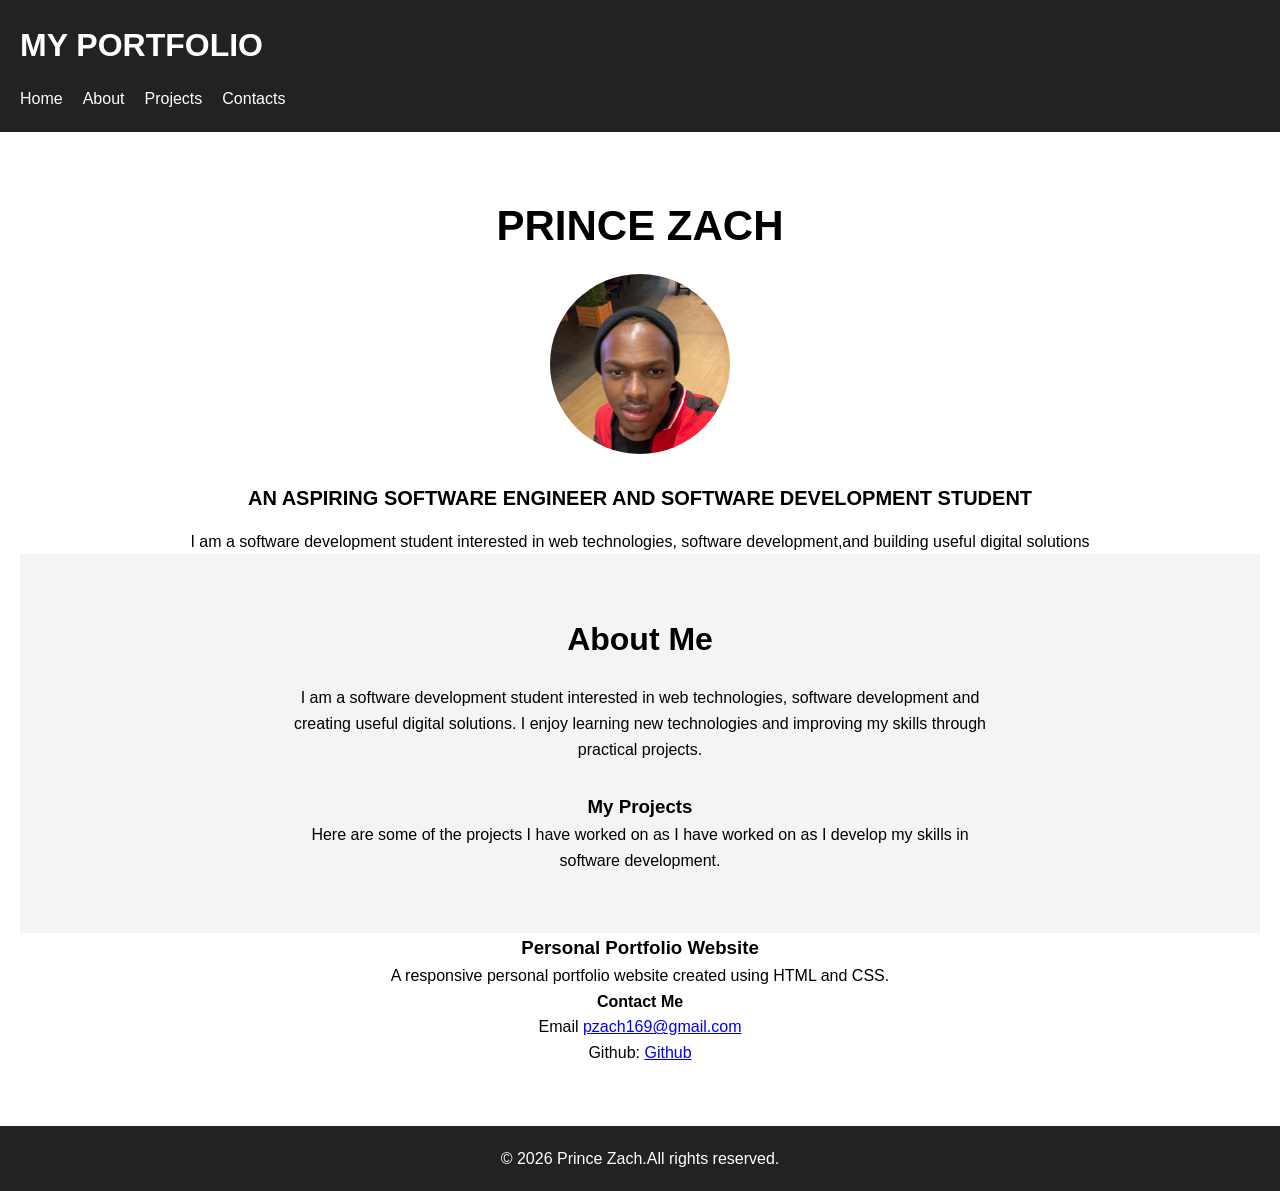
==== index.html @ 0d66fa97 "Add files via upload" ====
<!DOCTYPE html>
<html lang="en">

<head>
    <meta charset="UTF-8">
    <meta name="viewport"
content="width=device-width,
initial-scale=1.0">
    <title>MY PORTFOLIO</title>
    <link rel="stylesheet" href="style.css">
</head>

<body>

<header>
    <h1>MY PORTFOLIO</h1>
    
    <nav>
        <ul>
           <li><a href="#home">Home</a></li>
           <li><a href="#about">About</a></li>
           <li><a href="#projects">Projects</a>
        </li>
           <li><a href="#contacts">Contacts</a>
        </li>

        </ul>
   </nav>
</header>
        <main>
    
    <section id="home">
        <h1>PRINCE ZACH</h1>
        <img src="profile.jpg" alt="A 
        professional photo of me ">

        <p>AN ASPIRING 
            SOFTWARE ENGINEER AND SOFTWARE DEVELOPMENT 
            STUDENT</p>
        <p>
        I am a software development 
        student interested in web technologies,
        software development,and building useful digital solutions    
        </p>
    <section id="About">
    <h2>About Me</h2>
    <p>
    I am a software development student interested in web technologies,
    software development and creating useful digital solutions.
    I enjoy learning new technologies and improving my skills through practical projects.
    </p>
    <h3>My Projects</h3>
    <p>
     Here are some of the projects I have worked on as I have
     worked on as I develop my skills in software 
     development.   
    </p>
    </section>
    <article>
        <h3>Personal Portfolio Website</h3>

        <p>
            A responsive personal portfolio website created using HTML and CSS.

        </p>
    </article>
    <section id="contact">
    <h4>Contact Me</h4>
    <p>
        Email
    <a href="mailto:pzach169@gmail.com">pzach169@gmail.com</a>
    </p>
    <p>
        Github:
        <a href="https://github.com/queenurbie63-creator"target="_blank">Github</a>
    </p>
</section>
</main>
<footer>


    <p>&copy;  2026 Prince Zach.All rights 
        reserved.
    </p>
</footer>
 

</body>
</html>
---- style.css ----
* { 
    margin: 0;
    padding: 0;
    box-sizing: border-box;
}
body {
    font-family: Arial, sans-serif;
    line-height: 1.6;
    background-color: #f4f4f4;
}
header {
    background-color: #222222;
    color: white;
    padding: 20px;
}
.logo {
    font-size: 24px;
    font-weight: bold;
}

nav ul{
    list-style: none;
    display: flex;
    gap: 20px;
    margin-top: 15px;
}
nav a {
    color: white;
    text-decoration: none;
}
nav a:hover {
    text-decoration: underline;
}

#home {
    text-align: center;
    padding: 60px 20px;
    background-color: white;
}
#home h1 {
    font-size: 42px;
    margin-bottom: 15px;
}

#home img {
    width: 180px;
    height: 180px;
    object-fit: cover;
    border-radius: 50%;
    margin-bottom: 20px;
}

#home img + p {
    font-size: 20px;
    font-weight: bold;
    margin-bottom: 15px;
}
#home p:last-child {
    max-width: 700px;
    margin: 0 auto;
}

#About {
    padding: 60px 20px;
    text-align: center;
    background-color: #f4f4f4;

}

#About h2 {
    font-size: 32px;
    margin-bottom: 20px;
}

#About p {
    max-width: 700px;
    margin: 0 auto 30px;
}

#Projects {
    padding: 60px 20px;
    background-color: white;
    text-align: center;
}
#Projects h2 {
    font-size: 32px;
    margin-bottom: 20px;
}

#Projects .project {
    max-width: 300px;
    margin:0 auto 30px;
}
#Projects article {
    max-width: 700px;
    margin: 0 auto;
    padding: 25px;
    background-color: #f4f4f4;
    border-radius: 10px;
}
#Projects article h3 {
    font-size: 24px;
    margin-bottom: 15px;
}
#Contact {
    padding: 60px 20px;
    background-color: #f4f4f4;
    text-align: center;
}
#Contact h2 {
    font-size: 32px;
    margin-bottom: 20px;
}

#Contact p {
    margin-bottom: 10px;
}
#Contact a {
    color: #222222;
    font-weight: bold;
    text-decoration: none;
}
#Contact a:hover {
    text-decoration: underline;
}

footer {
    background-color: #222222;
    color: white;
    padding: 20px;
    text-align: center;
    margin-top: 0;
}
@media (max-width: 600px) {
    nav ul {
        flex-direction: column;
        align-items: center;
    }
    #Home h1 {
        font-size: 32px;
    }
    #Home img {
        width: 140px;
        height: 140px;
    }
    #Home
    #About
    #Projects
    #Contact {
        padding: 40px 15px;
    }
}
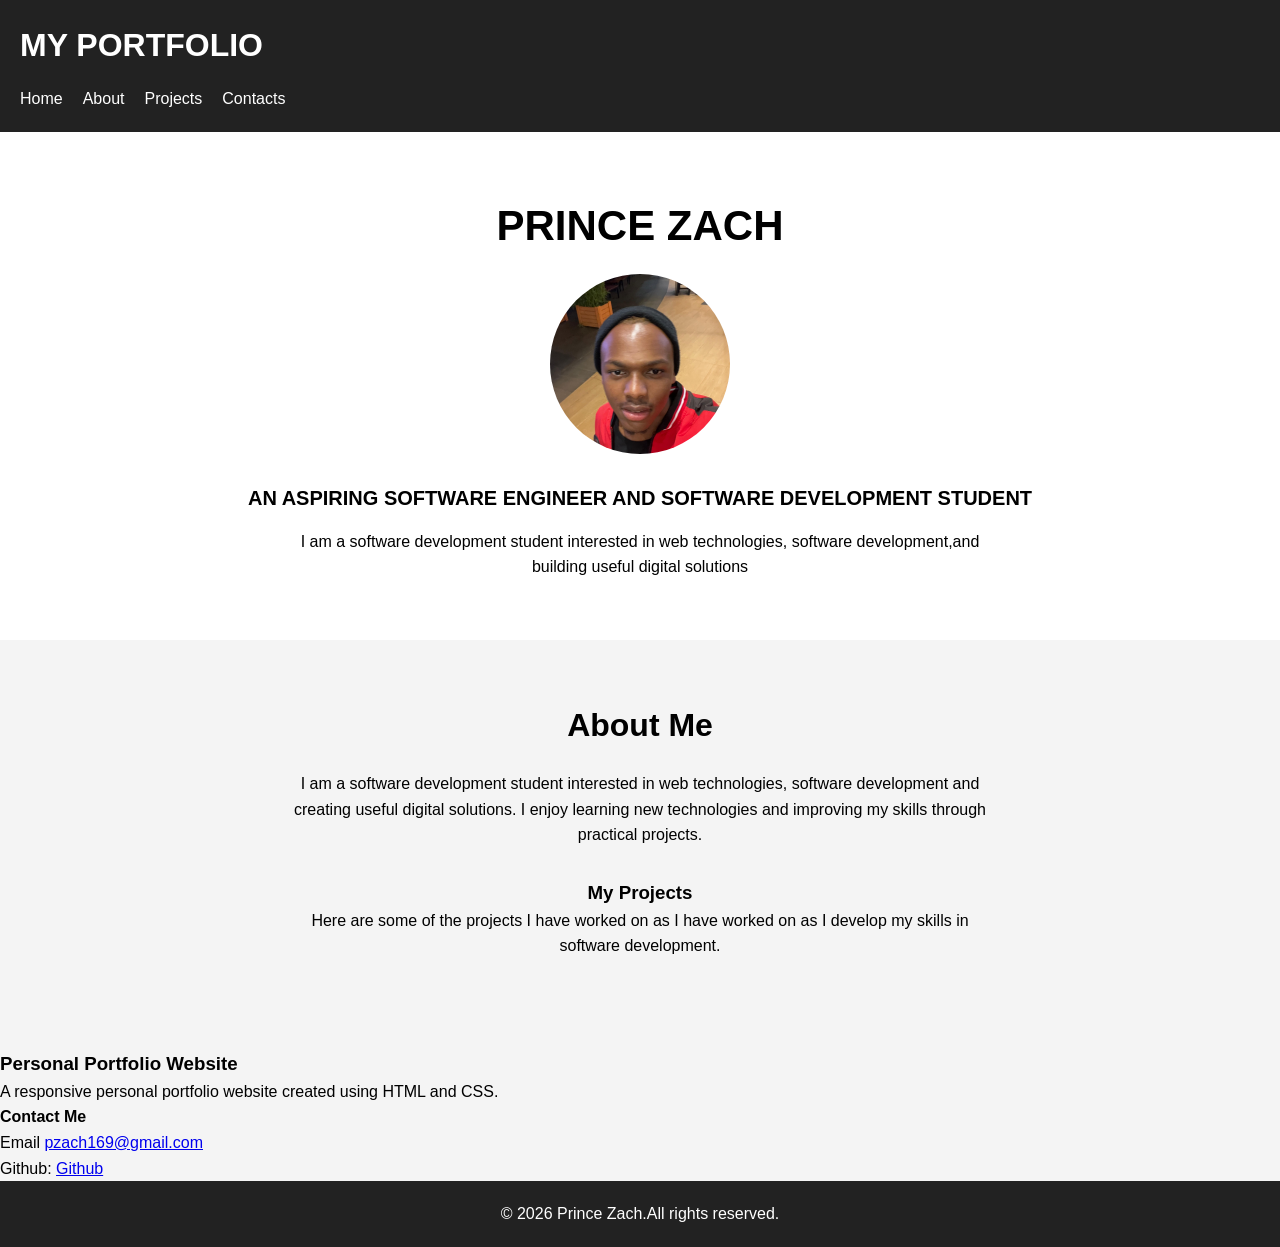
==== commit a5107a99: "Add files via upload" ====
--- a/index.html
+++ b/index.html
@@ -19,9 +19,9 @@
         <ul>
            <li><a href="#home">Home</a></li>
            <li><a href="#about">About</a></li>
-           <li><a href="#projects">Projects</a>
+           <li><a href="projects.html">Projects</a>
         </li>
-           <li><a href="#contacts">Contacts</a>
+           <li><a href="#contact">Contacts</a>
         </li>
 
         </ul>
@@ -42,6 +42,7 @@
         student interested in web technologies,
         software development,and building useful digital solutions    
         </p>
+        </section>
     <section id="About">
     <h2>About Me</h2>
     <p>
@@ -72,7 +73,7 @@
     </p>
     <p>
         Github:
-        <a href="https://github.com/queenurbie63-creator"target="_blank">Github</a>
+        <a href="https://github.com/queenurbie63-creator" target="_blank">Github</a>
     </p>
 </section>
 </main>
--- a/style.css
+++ b/style.css
@@ -102,6 +102,79 @@
     font-size: 24px;
     margin-bottom: 15px;
 }
+#projects > p {
+    max-width: 700px;
+    margin: 0 auto 30px;
+}
+.project-filters button {
+    padding: 10px 18px;
+    margin:5px;
+    border:none;
+    border-radius: 5px;
+    background-color: #222222;
+    color: white;
+    cursor: pointer;
+}
+.project-filters button:hover {
+    opacity: 0.8;
+}
+
+.projects-container {
+    max-width:1000px;
+    margin:0 auto;
+    display:grid;
+    grid-template-columns:repeat(3, 1fr);
+    gap:20px;
+}
+
+.project-card {
+    padding: 25px;
+    background-color: white;
+    border-radius: 10px;
+    text-align:left;
+}
+.project-card h3 {
+    font-size: 22px;
+    margin-bottom: 15px;
+}
+.project-card p {
+    margin-bottom: 15px;
+}
+
+.project-card a {
+    color: #222222;
+    font-weight:bold;
+    text-decoration:none;
+}
+.project-card a:hover {
+    text-decoration:underline;
+}
+#services {
+    padding: 60px 20px;
+    background-color: white;
+    text-align: center;
+}
+
+#services h2 {
+    font-size: 32px;
+    margin-bottom: 30px;
+}
+.services-container {
+    max-width: 1000px;
+    margin: 0 auto;
+    display: grid;
+    grid-template-columns: repeat(3, 1fr);
+    gap: 20px;
+}
+.services-card {
+    padding: 25px;
+    background-color: #f4f4f4;
+    border-radius: 10px;
+}
+.services-card h3 {
+    font-size: 22px;
+    margin-bottom: 15px;
+}
 #Contact {
     padding: 60px 20px;
     background-color: #f4f4f4;
@@ -109,7 +182,43 @@
 }
 #Contact h2 {
     font-size: 32px;
+    margin-bottom: 30px;
+}
+#contact-form {
+    max-width: 500px;
+    margin: 0 auto;
+    text-align: left;
+}
+.form-group {
     margin-bottom: 20px;
+}
+.form-group label {
+    display:block;
+    margin-bottom: 8px;
+    font-weight: bold;
+}
+.form-group input,
+.form-group textarea {
+    width: 100%;
+    padding: 12px;
+    border: 1px solid #cccccc;
+    border-radius: 5px;
+    font-family: Arial, sans-serif;
+}
+#contact-form button {
+    padding: 12px 25px;
+    border: none;
+    border-radius: 5px;
+    background-color: #222222;
+    color: white;
+    cursor: pointer;
+}
+#contact-form button:hover {
+    opacity: 0.8;
+}
+#form-message {
+    margin-top: 15px;
+    font-weight: bold;
 }
 
 #Contact p {
@@ -149,4 +258,72 @@
     #Contact {
         padding: 40px 15px;
     }
-}+}
+
+.projects-container,
+.services-container {
+    grid-template-columns: 1fr;
+}
+.project-card,
+.services-card {
+    text-align: center;
+}
+
+#projects-hero {
+    padding: 60px 20px;
+    background-color: white;
+    text-align: center;
+}
+#projects-hero h1 {
+    font-size: 42px;
+    margin-bottom: 15px;
+}
+#projects-hero p {
+    max-width: 700px;
+    margin: 0 auto;
+}
+#skills {
+    padding: 60px 20px;
+    background-color: white;
+    text-align: center;
+}
+
+#skills h2 {
+    font-size: 32px;
+    margin-bottom: 30px;
+}
+
+.skills-container {
+    max-width: 700px;
+    margin: 0 auto;
+}
+
+.skill h3 {
+    margin-bottom: 8px;
+}
+
+.skill-bar {
+    width: 100%;
+    height: 28px;
+    background-color: #e0e0e0;
+    border: 1px solid #bbbbbb;
+    border-radius: 10px;
+    overflow: hidden;
+}
+.skill-level {
+    height:100%;
+    background-color:#222222;
+    color:white;
+    display:flex;
+    align-items:center;
+    justify-content:flex-end;
+    padding-right:10px;
+    font-size:14px;
+    font-weight:bold;
+}
+
+.html-level { width: 80%; }
+.css-level { width: 80%; }
+.javascript-level { width: 60%; }
+.git-level { width: 70%; }
+.responsive-level { width: 75%; }
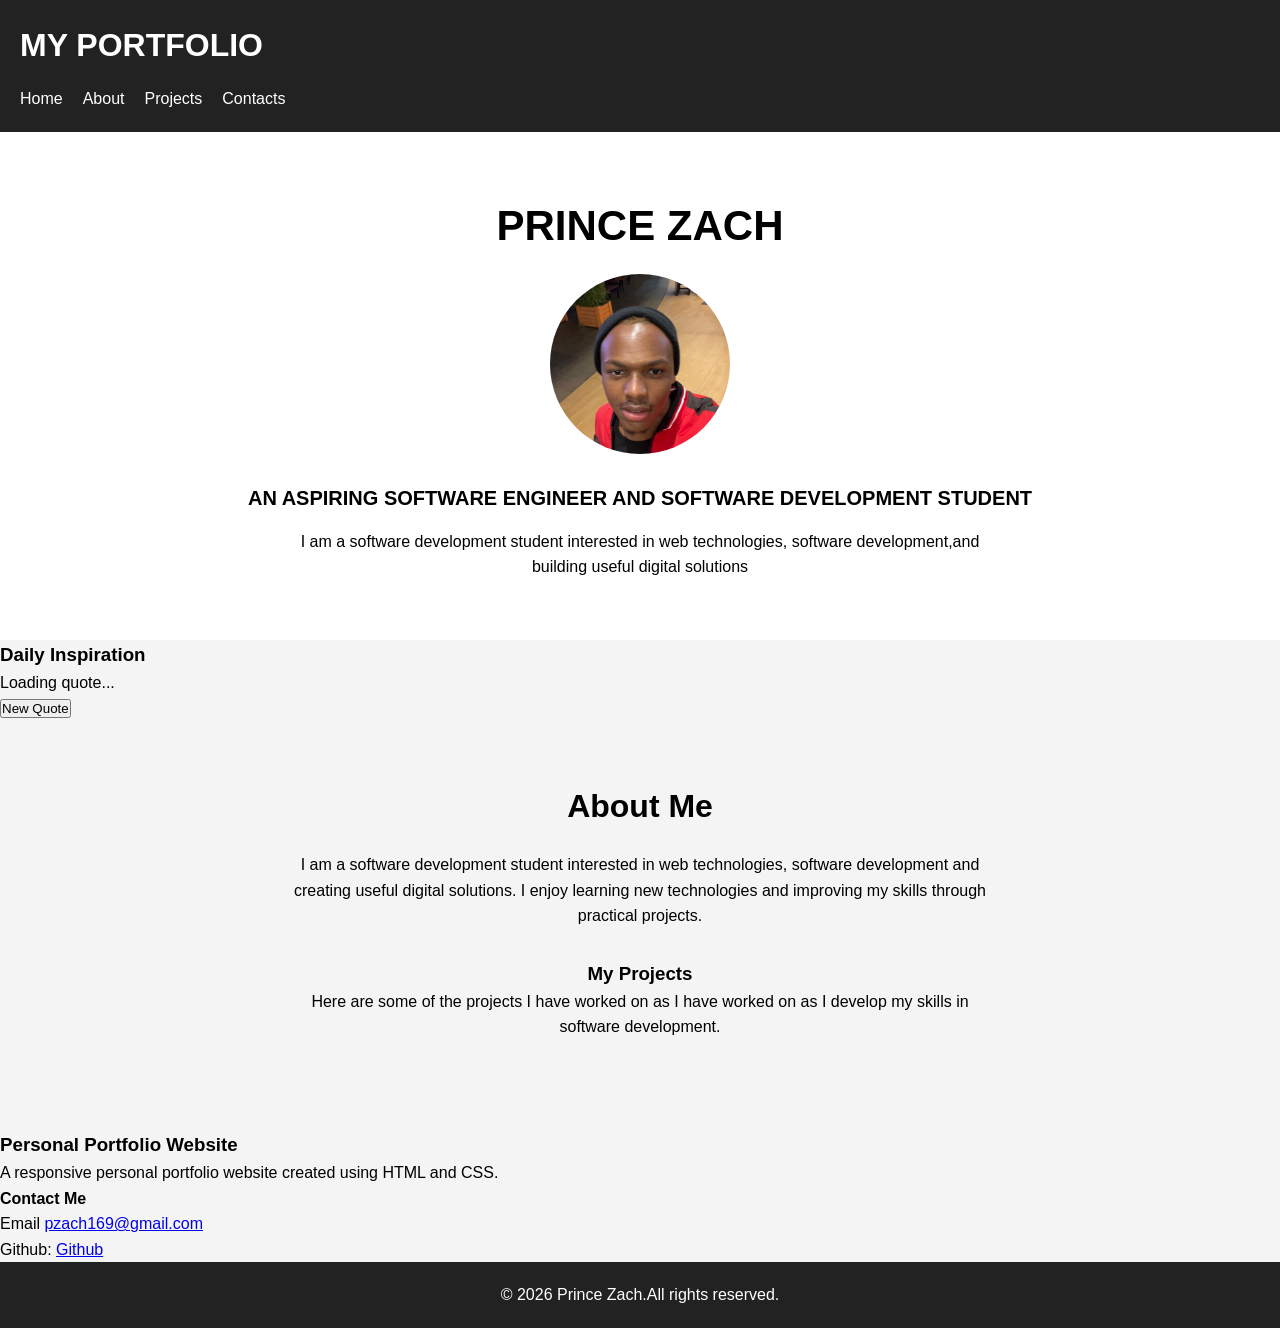
==== commit 5f22c194: "Add files via upload" ====
--- a/index.html
+++ b/index.html
@@ -31,8 +31,8 @@
     
     <section id="home">
         <h1>PRINCE ZACH</h1>
-        <img src="profile.jpg" alt="A 
-        professional photo of me ">
+        <img src="profile.jpg" alt="Prince Zach
+         "loading=lazy>
 
         <p>AN ASPIRING 
             SOFTWARE ENGINEER AND SOFTWARE DEVELOPMENT 
@@ -42,6 +42,12 @@
         student interested in web technologies,
         software development,and building useful digital solutions    
         </p>
+        </section>
+        <section id="quote-section" class="quote-section">
+            <h3>Daily Inspiration</h3>
+            <P id   =quote-text">Loading quote...</P>
+    <p id=""quote-author"></p>
+    <button id="new-quote-btn">New Quote</button>
         </section>
     <section id="About">
     <h2>About Me</h2>
@@ -85,6 +91,6 @@
     </p>
 </footer>
  
-
+<script src="script.js"></script>
 </body>
 </html>
--- a/style.css
+++ b/style.css
@@ -326,4 +326,35 @@
 .css-level { width: 80%; }
 .javascript-level { width: 60%; }
 .git-level { width: 70%; }
-.responsive-level { width: 75%; }+.responsive-level { width: 75%; }
+
+.quote-card {
+    background: color #f4f4f9;
+    border-left: 5px solid #007bff;
+    padding: 20px;
+    margin: 30px auto;
+    max-width: 600px;
+    border-radius: 8px;
+    text-align: center;
+}
+
+#quote-text {
+    font-style:italic;
+    font-size: 1.1rem;
+    color: #333;
+}
+#quote-author {
+    font-weight: bold;
+    color: #007bff;
+    margin-top: 10px;
+}
+
+new-quote-btn {
+    background-color: #007bff;
+    color: white;
+    border: none;
+    padding: 8px 16px;
+    margin-top: 15px;
+    border-radius: 4px;
+    cursor: pointer;
+}
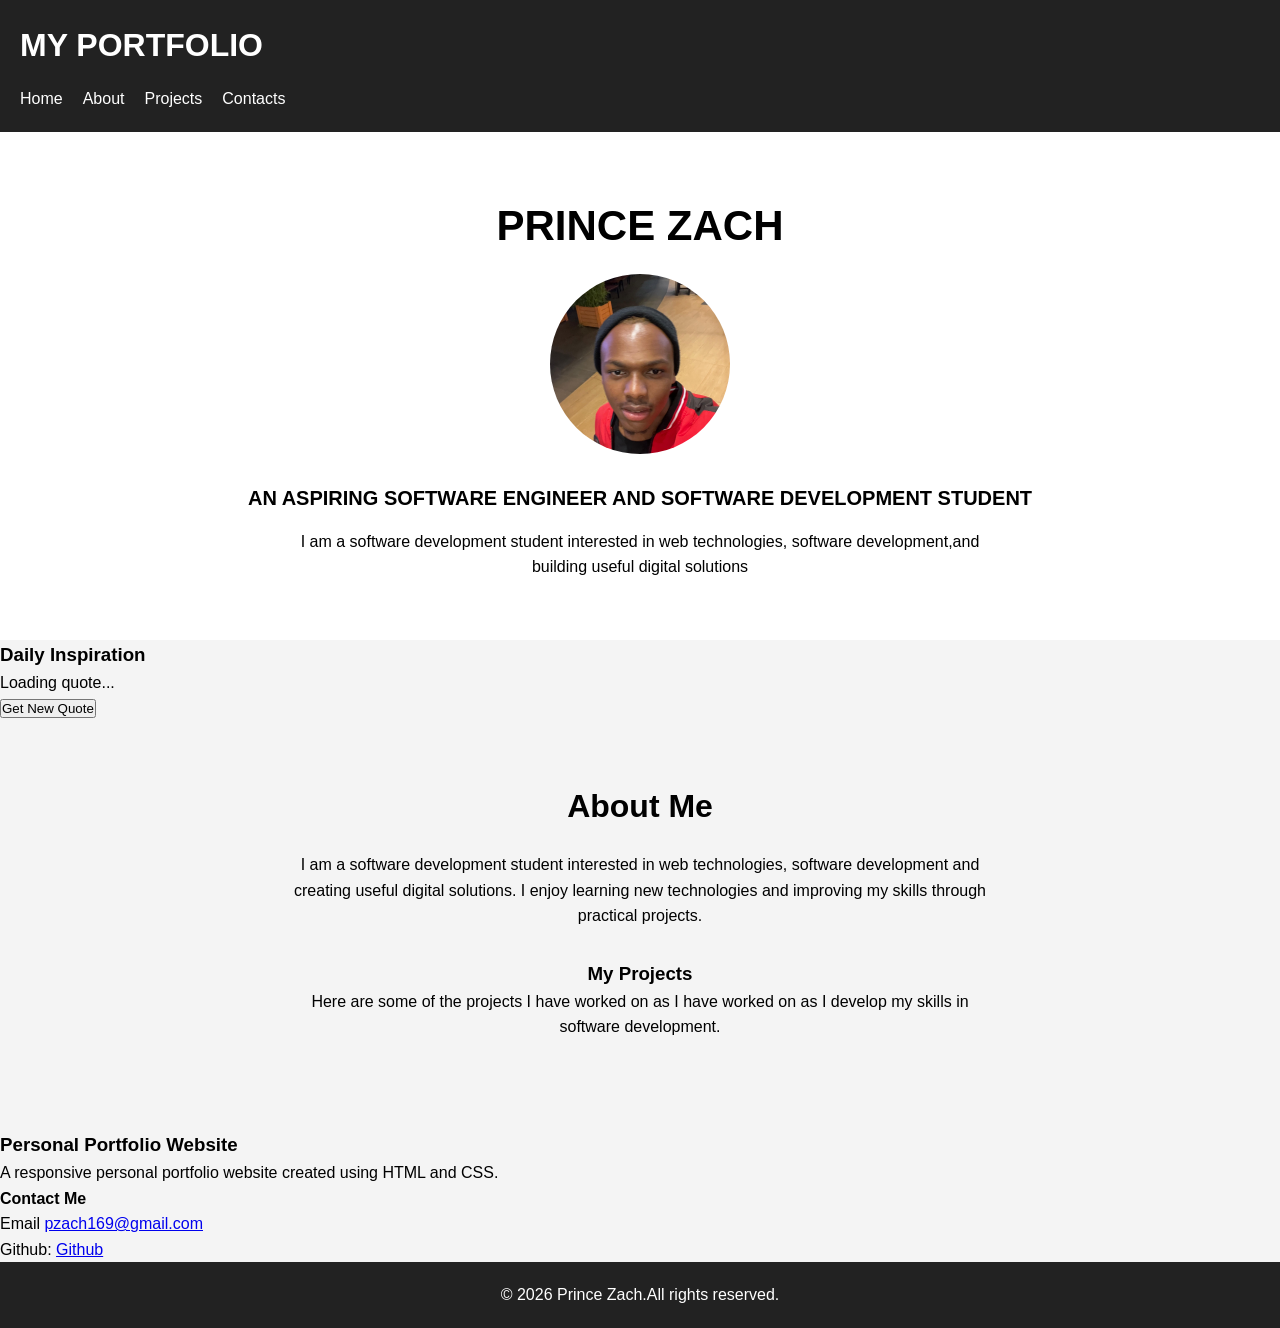
==== commit f49796f1: "Add files via upload" ====
--- a/index.html
+++ b/index.html
@@ -47,7 +47,7 @@
             <h3>Daily Inspiration</h3>
             <P id   =quote-text">Loading quote...</P>
     <p id=""quote-author"></p>
-    <button id="new-quote-btn">New Quote</button>
+    <button id="new-quote-btn">Get New Quote</button>
         </section>
     <section id="About">
     <h2>About Me</h2>
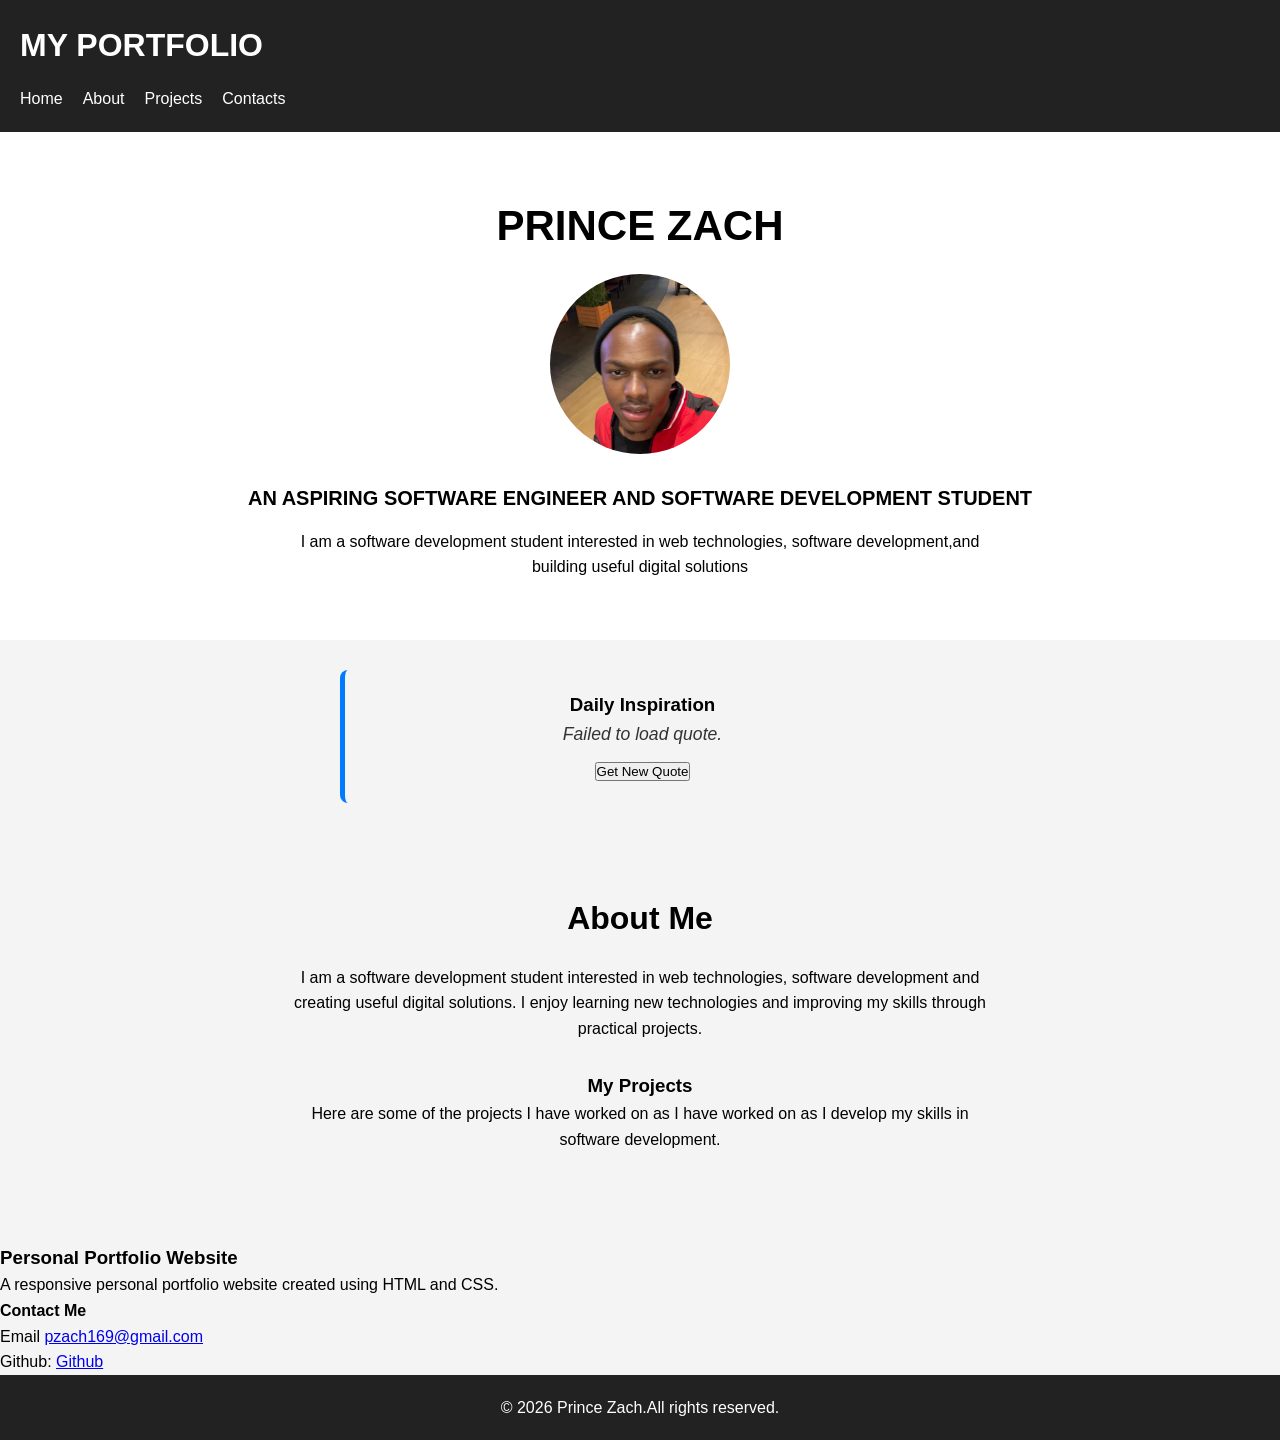
==== commit 6563e96e: "Add files via upload" ====
--- a/index.html
+++ b/index.html
@@ -43,11 +43,11 @@
         software development,and building useful digital solutions    
         </p>
         </section>
-        <section id="quote-section" class="quote-section">
+        <section id="quote-section" class="quote-card">
             <h3>Daily Inspiration</h3>
-            <P id   =quote-text">Loading quote...</P>
-    <p id=""quote-author"></p>
-    <button id="new-quote-btn">Get New Quote</button>
+            <p id="quote-text">Loading quote...</P>
+            <p id="quote-author"></p>
+            <button id="new-quote-btn">Get New Quote</button>
         </section>
     <section id="About">
     <h2>About Me</h2>
